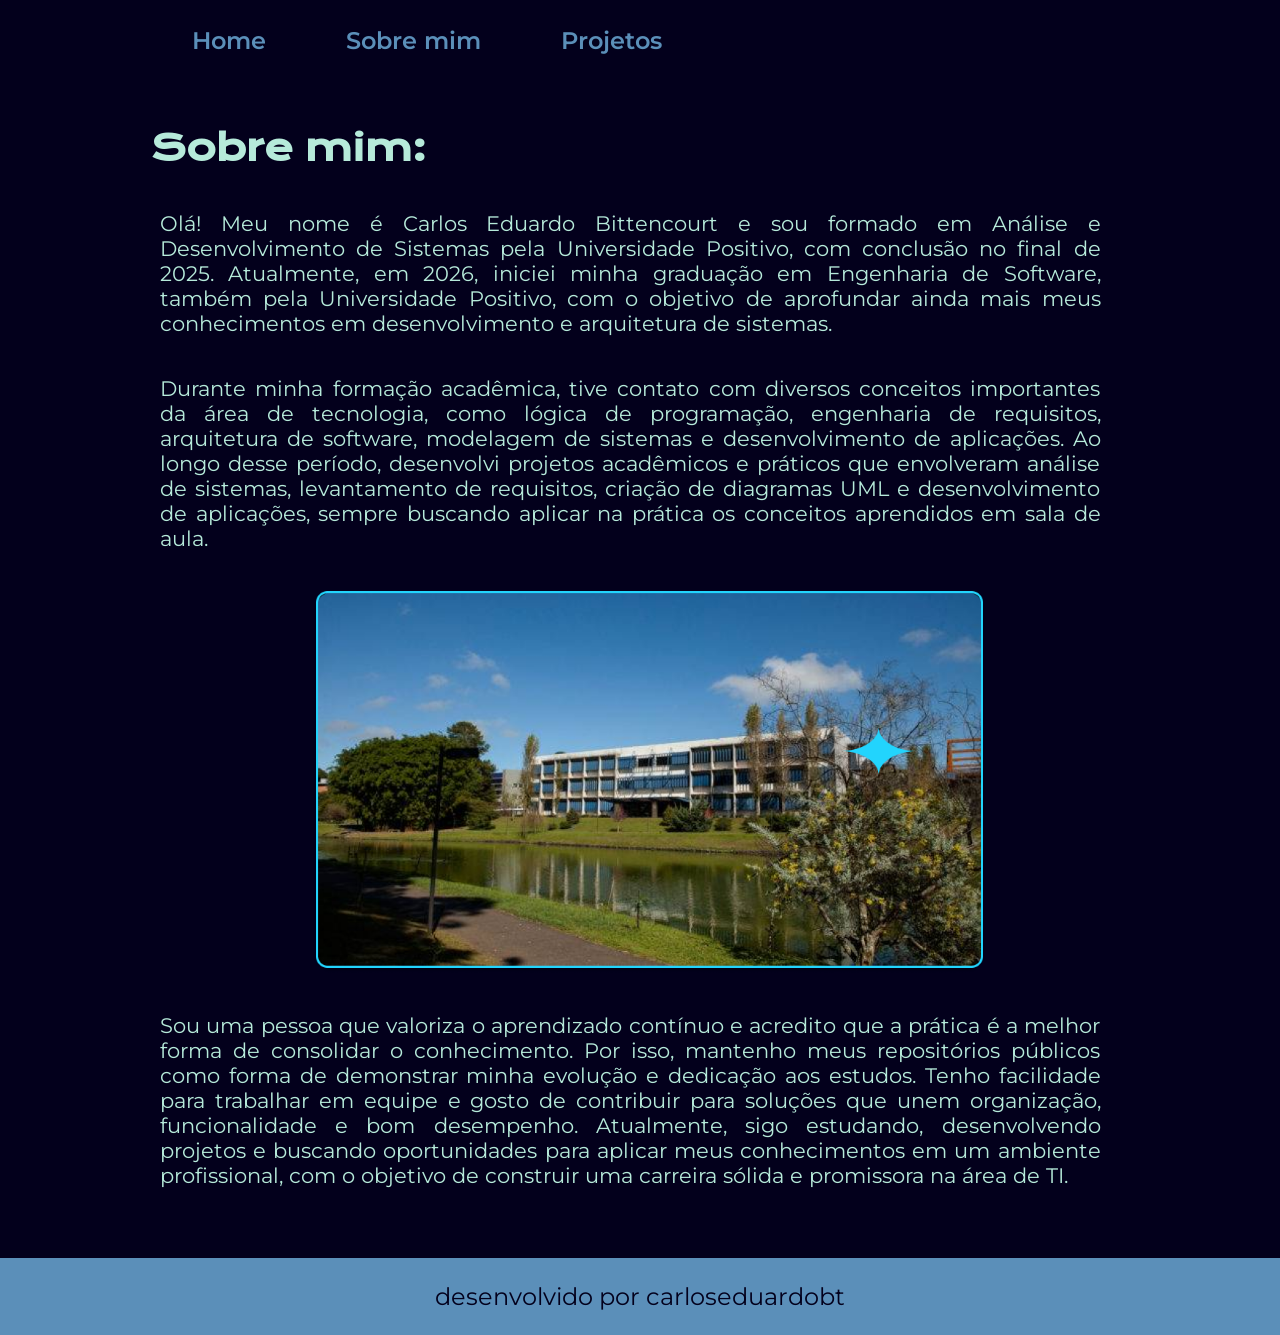
==== about.html @ 3586b4ce "Atualização do portfolio" ====
<!DOCTYPE html>
<html lang="pt-br">
<head>
    <meta charset="UTF-8">
    <meta http-equiv="X-UA-Compatible" content="IE=edge">
    <meta name="viewport" content="width=device-width, initial-scale=1.0">
    <title>Home</title>
    <link rel="stylesheet" href="./styles/style.css">
</head>
<body>
    <header class="cabecalho">
        <nav class="cabecalho__menu">
            <a class="cabecalho__menu__link" href="index.html">Home</a>
            <a class="cabecalho__menu__link" href="about.html">Sobre mim</a>
            <a class="cabecalho__menu__link" href="repo.html">Projetos</a>
        </nav>
    </header>
    <main class="apresentacao__sobre">
        <section class="apresentacao__conteudo__sobre">
         <h1 class="apresentacao__conteudo__titulo">Sobre mim: </h1>
            <p class="apresentacao__conteudo__texto__sobre">Olá! Meu nome é Carlos Eduardo Bittencourt e sou formado em Análise e Desenvolvimento de Sistemas pela Universidade Positivo,
                 com conclusão no final de 2025. Atualmente, em 2026, iniciei minha graduação em Engenharia de Software, também pela Universidade Positivo,
                  com o objetivo de aprofundar ainda mais meus conhecimentos em desenvolvimento e arquitetura de sistemas. </p>

            <p class="apresentacao__conteudo__texto__sobre">Durante minha formação acadêmica, tive contato com diversos conceitos importantes da área de tecnologia, como lógica de
            programação, engenharia de requisitos, arquitetura de software, modelagem de sistemas e desenvolvimento de aplicações. Ao longo desse período, 
            desenvolvi projetos acadêmicos e práticos que envolveram análise de sistemas, levantamento de requisitos, criação de diagramas UML e 
            desenvolvimento de aplicações, sempre buscando aplicar na prática os conceitos aprendidos em sala de aula.
            </p>

            <img class="apresentacao__imagem__sobre" src="assets/foto_up.png" alt= "Foto da Universidade Positivo">

            <p class="apresentacao__conteudo__texto__sobre">Sou uma pessoa que valoriza o aprendizado contínuo e acredito que a prática é 
                a melhor forma de consolidar o conhecimento. Por isso, mantenho meus repositórios públicos como forma de demonstrar
                 minha evolução e dedicação aos estudos.
Tenho facilidade para trabalhar em equipe e gosto de contribuir para soluções que unem organização, 
funcionalidade e bom desempenho.

Atualmente, sigo estudando, desenvolvendo projetos e buscando oportunidades para aplicar meus conhecimentos em um ambiente
 profissional, com o objetivo de construir uma carreira sólida e promissora na área de TI.</p>
        </section>

        </main>
        <footer class="rodape">
            <p>desenvolvido por carloseduardobt</p>
        </footer>
</body>
</html>
---- styles/style.css ----
@import url('https://fonts.googleapis.com/css2?family=Krona+One&family=Montserrat:wght@400;600&display=swap');

 :root { 
    --cor-primaria: #03001C;
    --cor-secundaria: #B6EADA;
    --cor-terciaria: #5B8FB9;
    --cor-hover: #301E67;
    
    --fonte-primaria:'Krona One', sans-serif;
    --fonte-secundaria:'Montserrat', sans-serif;

 }
  * {
     margin: 0; 
    padding: 0;
} 

.cabecalho{
    padding: 2% 0% 0% 15%;
}

body{
    box-sizing: border-box;
    background-color: var(--cor-primaria);
    color: var(--cor-secundaria);
}

.cabecalho__menu{
    display: flex;
    gap: 80px;
    /* padding: 2% 0% 0% 15%; */
}


.cabecalho__menu__link{
    font-family: var(--fonte-secundaria) ;
    font-size: 1.5rem;
    font-weight: 600;
    color: var(--cor-terciaria);
    text-decoration: none;
}

.apresentacao {
    padding: 5% 15%;
    display: flex;
    align-items: center;
    justify-content: space-between;
    gap: 82px ;
}

.apresentacao__conteudo {
    width: 50%;
    display: flex;
    flex-direction: column;
    gap: 40px;
    
}

.apresentacao__sobre {
    padding: 70px 0px 70px 150px;
    display: flex;
    align-items: center;
    justify-content: space-between;
    gap: 82spx; 
}



.apresentacao__conteudo__sobre {
    width: 85%;
    display: flex;
    flex-direction: column;
    gap: 40px;
    
} 

.apresentacao__conteudo__aluguel {
    width: 85%;
    display: flex;
    flex-direction: column;
    gap: 40px;
    line-height: 1.2;
}

.apresentacao__conteudo__titulo{
    font-size:2.25rem; 
    font-family: var(--fonte-primaria);
}

.titulo-destaque {
    color: var(--cor-terciaria);
}

.apresentacao__conteudo__texto{
    font-size: 1.5rem;
    font-family: var(--fonte-secundaria);
    padding: 5% 10%;
    text-align: justify;
}

.apresentacao__conteudo__texto__index{
    font-size: 1.4rem;
    font-family: var(--fonte-secundaria);
    padding: 5% 10%;
    text-align: justify;
}

.apresentacao__conteudo__texto__sobre{
    font-size: 1.3rem;
    font-family: var(--fonte-secundaria);
    padding: 0% 10px;
    text-align: justify;
}

.apresentacao__conteudo__texto__aluguel{
    font-size: 1.4rem;
    font-family: var(--fonte-secundaria);
    text-align: justify;
}
 .apresentacao__links{
   display: flex;
   flex-direction: column;
   justify-content: space-between;
   align-items: center;
   gap: 32px;
 }
 .apresentacao__links__subtitulo{
    font-family: var(--fonte-primaria);
    font-weight: 400;
    font-size: 1.5rem;
 }


 .apresentacao__links__navegacao{
    display: flex;
    justify-content: center;
    gap: 16px;
    border: 2px solid var(--cor-terciaria);
    width: 50%;
    text-align: center;
    border-radius: 8px;
    font-size: 1.5rem;
    font-weight: 600;
    padding: 21.5px 0;
    text-decoration: none;
    color: var(--cor-secundaria);
    font-family: var(--fonte-secundaria);
}

.apresentacao__links__navegacao__repositorio {
    display: flex;
    justify-content: center;
    border: 2px solid var(--cor-terciaria);
    gap: 16px;
    text-align: center;
    border-radius: 8px;
    font-size: 1.5rem;
    font-weight: 600;
    padding: 21.5px 0;
    text-decoration: none;
    color: var(--cor-secundaria);
    font-family: var(--fonte-secundaria);
}

 .apresentacao__links__navegacao:hover{
    background-color: var(--cor-hover)
 }

  .apresentacao__links__navegacao__repositorio:hover{
    background-color: var(--cor-hover)
 }

 .apresentacao__imagem {
    width: 50%;
 }

 .apresentacao__imagem__sobre {
    width: 70%;
    padding: 0% 17%;
    align-items: center;
 }

 .rodape{
    padding: 24px;
    color: var(--cor-primaria);
    background-color: var(--cor-terciaria);
    text-align: center;
    font-family: var(--fonte-secundaria);
    font-size: 1.5rem;
    font-weight: 400;
 }

 @media (max-width:1200){
    .cabeçalho{
    padding: 10%;
    }

    .cabecalho__menu {
    justify-content: center;
    padding: 5%;
    }

    .apresentacao{
        flex-direction: column-reverse;
    }

    .apresentacao__conteudo{
        flex-direction: column-reverse;
    }

    .apresentacao__conteudo__sobre {
        padding: 5px;
    }
    
    .apresentacao__conteudo__sobre p {
  margin-bottom: 16px;   /* Espaço entre parágrafos */
}
    
    .apresentacao__conteudo{
        width: auto;
    }
 }
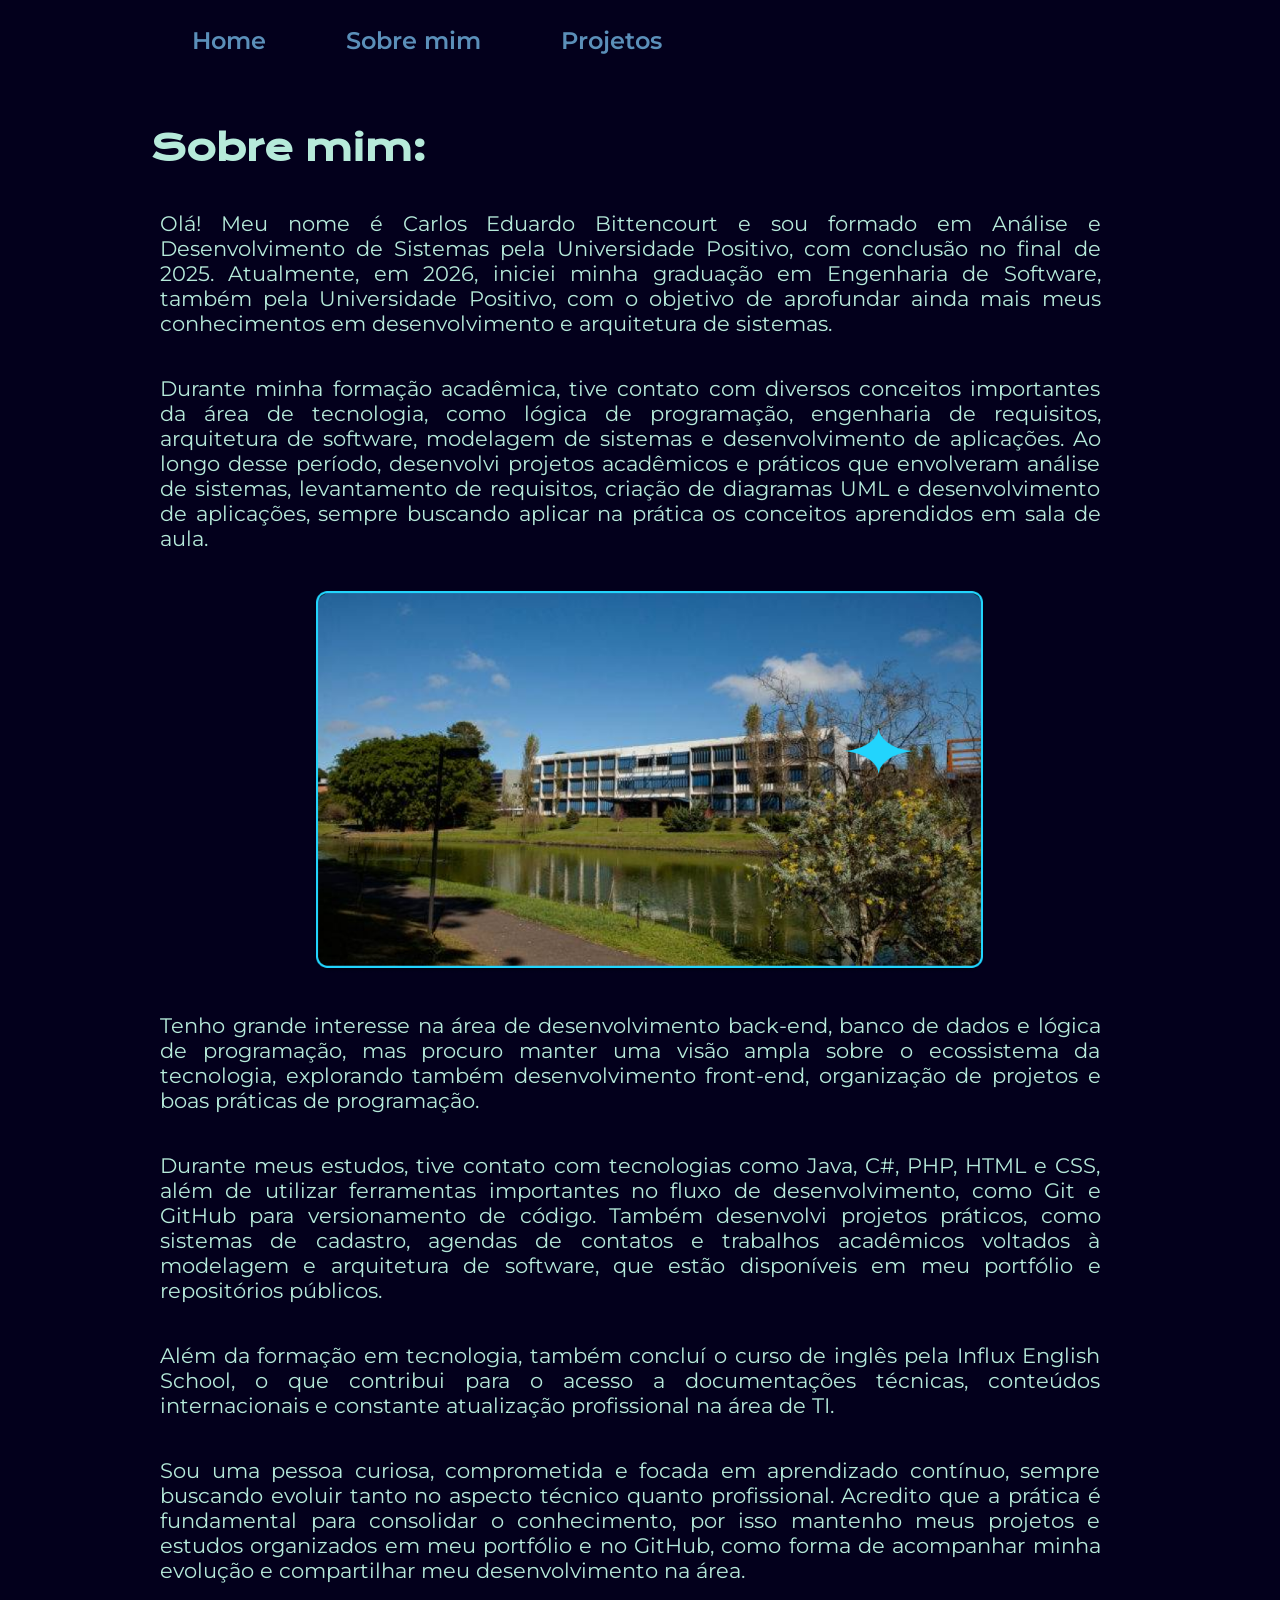
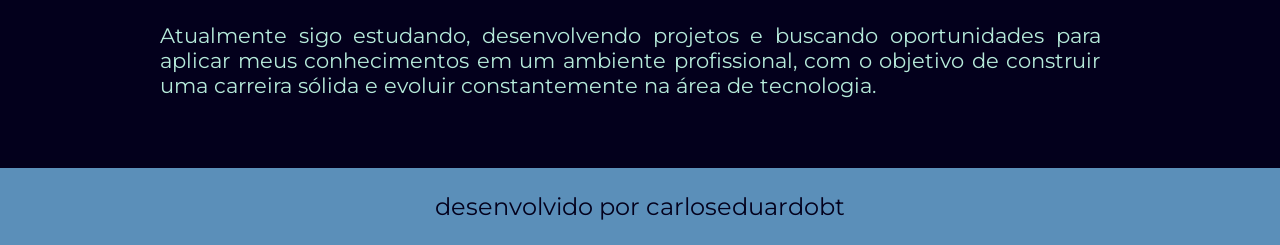
==== commit 00f60964: "Atualização do about.html" ====
--- a/about.html
+++ b/about.html
@@ -30,14 +30,24 @@
 
             <img class="apresentacao__imagem__sobre" src="assets/foto_up.png" alt= "Foto da Universidade Positivo">
 
-            <p class="apresentacao__conteudo__texto__sobre">Sou uma pessoa que valoriza o aprendizado contínuo e acredito que a prática é 
-                a melhor forma de consolidar o conhecimento. Por isso, mantenho meus repositórios públicos como forma de demonstrar
-                 minha evolução e dedicação aos estudos.
-Tenho facilidade para trabalhar em equipe e gosto de contribuir para soluções que unem organização, 
-funcionalidade e bom desempenho.
+            <p class="apresentacao__conteudo__texto__sobre">Tenho grande interesse na área de desenvolvimento back-end, banco de dados e lógica de programação, 
+                mas procuro manter uma visão ampla sobre o ecossistema da tecnologia, explorando também desenvolvimento front-end, organização de projetos e 
+                boas práticas de programação.</p>
 
-Atualmente, sigo estudando, desenvolvendo projetos e buscando oportunidades para aplicar meus conhecimentos em um ambiente
- profissional, com o objetivo de construir uma carreira sólida e promissora na área de TI.</p>
+            <p class="apresentacao__conteudo__texto__sobre">Durante meus estudos, tive contato com tecnologias como Java, C#, PHP, HTML e CSS, além de utilizar ferramentas 
+                importantes no fluxo de desenvolvimento, como Git e GitHub para versionamento de código. Também desenvolvi projetos práticos, como sistemas de cadastro,
+                 agendas de contatos e trabalhos acadêmicos voltados à modelagem e arquitetura de software, que estão disponíveis em meu portfólio e repositórios públicos.</p>
+
+            <p class="apresentacao__conteudo__texto__sobre">Além da formação em tecnologia, também concluí o curso de inglês pela Influx English School, o que contribui para
+                 o acesso a documentações técnicas, conteúdos internacionais e constante atualização profissional na área de TI.</p>
+
+            
+            <p class="apresentacao__conteudo__texto__sobre">Sou uma pessoa curiosa, comprometida e focada em aprendizado contínuo, sempre buscando evoluir tanto no aspecto técnico
+                 quanto profissional. Acredito que a prática é fundamental para consolidar o conhecimento, por isso mantenho meus projetos e estudos organizados em meu portfólio e no
+                  GitHub, como forma de acompanhar minha evolução e compartilhar meu desenvolvimento na área.</p>
+            
+            <p class="apresentacao__conteudo__texto__sobre">Atualmente sigo estudando, desenvolvendo projetos e buscando oportunidades para aplicar meus conhecimentos em um ambiente profissional,
+                 com o objetivo de construir uma carreira sólida e evoluir constantemente na área de tecnologia.</p>
         </section>
 
         </main>
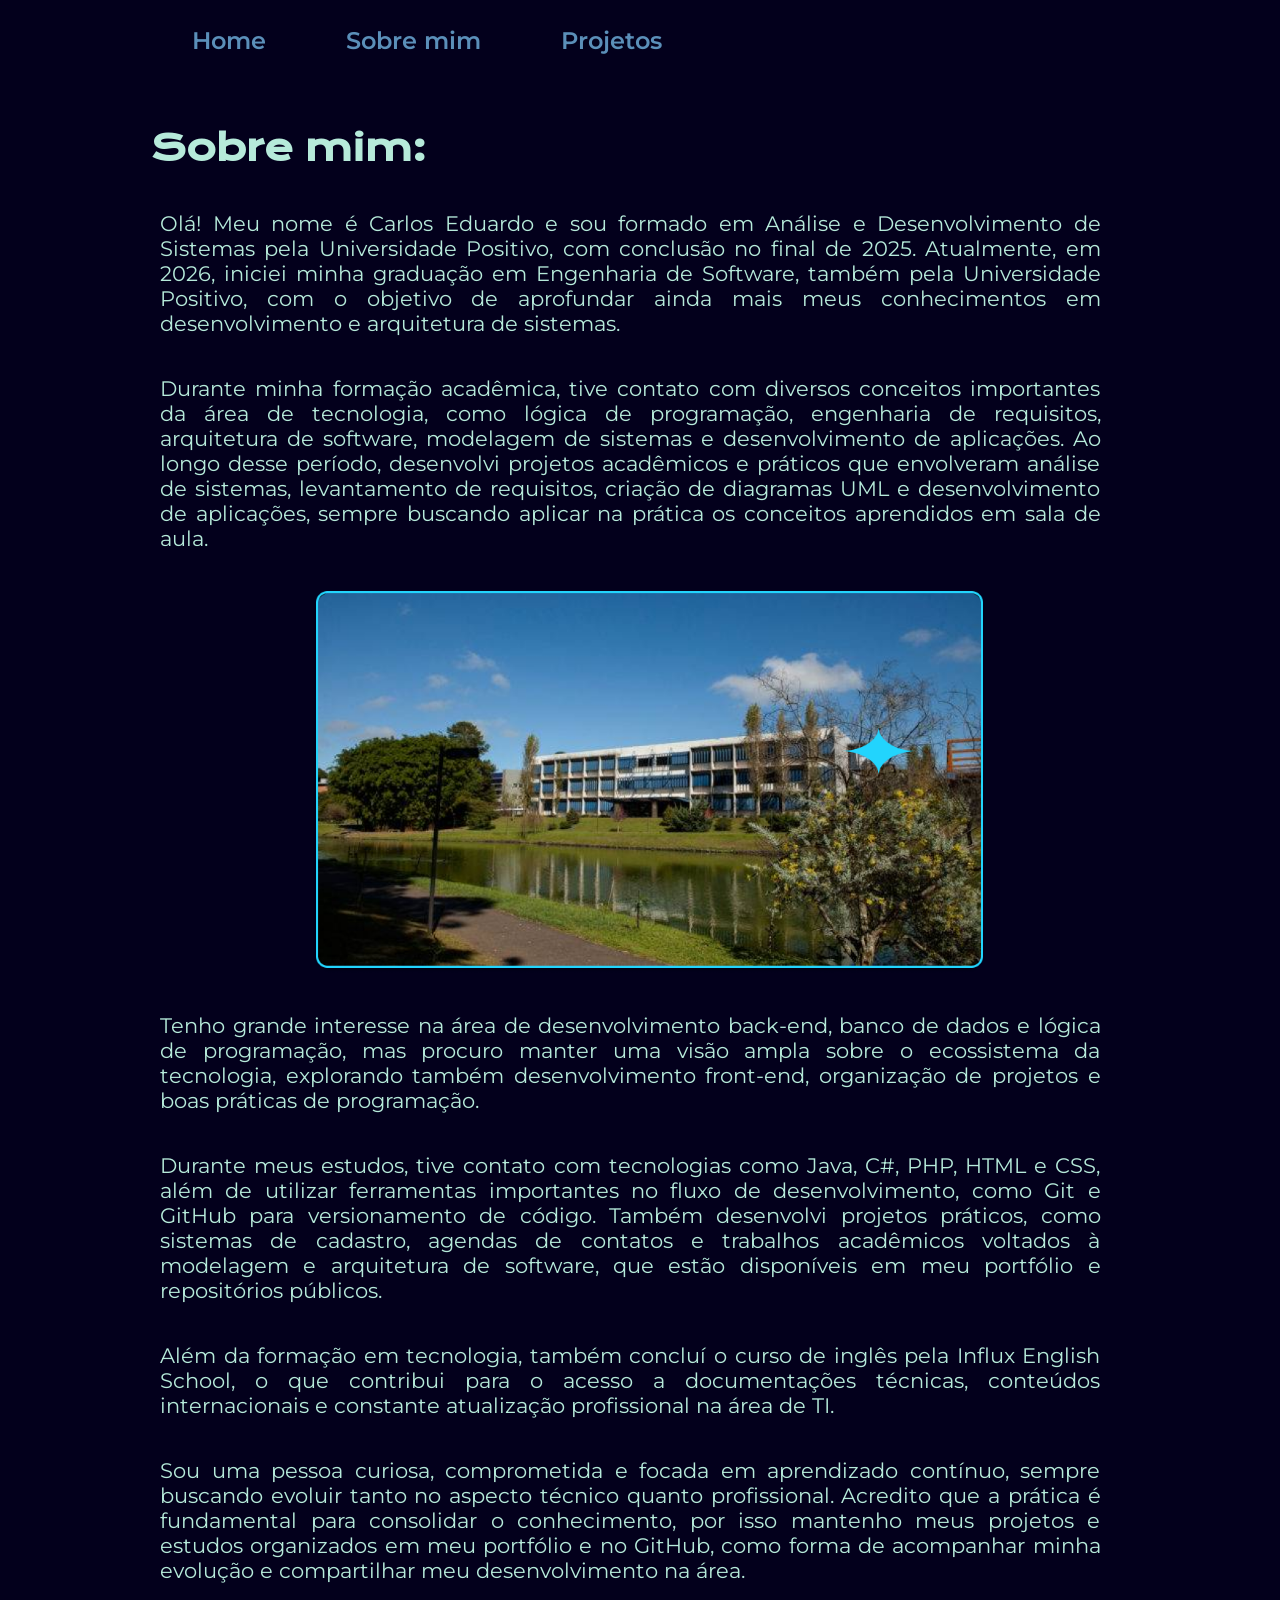
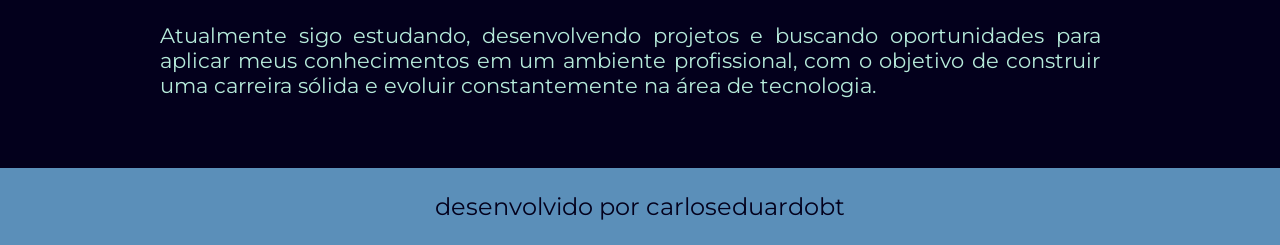
==== commit f4fca49b: "Atualização adicional do about.html" ====
--- a/about.html
+++ b/about.html
@@ -18,7 +18,7 @@
     <main class="apresentacao__sobre">
         <section class="apresentacao__conteudo__sobre">
          <h1 class="apresentacao__conteudo__titulo">Sobre mim: </h1>
-            <p class="apresentacao__conteudo__texto__sobre">Olá! Meu nome é Carlos Eduardo Bittencourt e sou formado em Análise e Desenvolvimento de Sistemas pela Universidade Positivo,
+            <p class="apresentacao__conteudo__texto__sobre">Olá! Meu nome é Carlos Eduardo e sou formado em Análise e Desenvolvimento de Sistemas pela Universidade Positivo,
                  com conclusão no final de 2025. Atualmente, em 2026, iniciei minha graduação em Engenharia de Software, também pela Universidade Positivo,
                   com o objetivo de aprofundar ainda mais meus conhecimentos em desenvolvimento e arquitetura de sistemas. </p>
 
